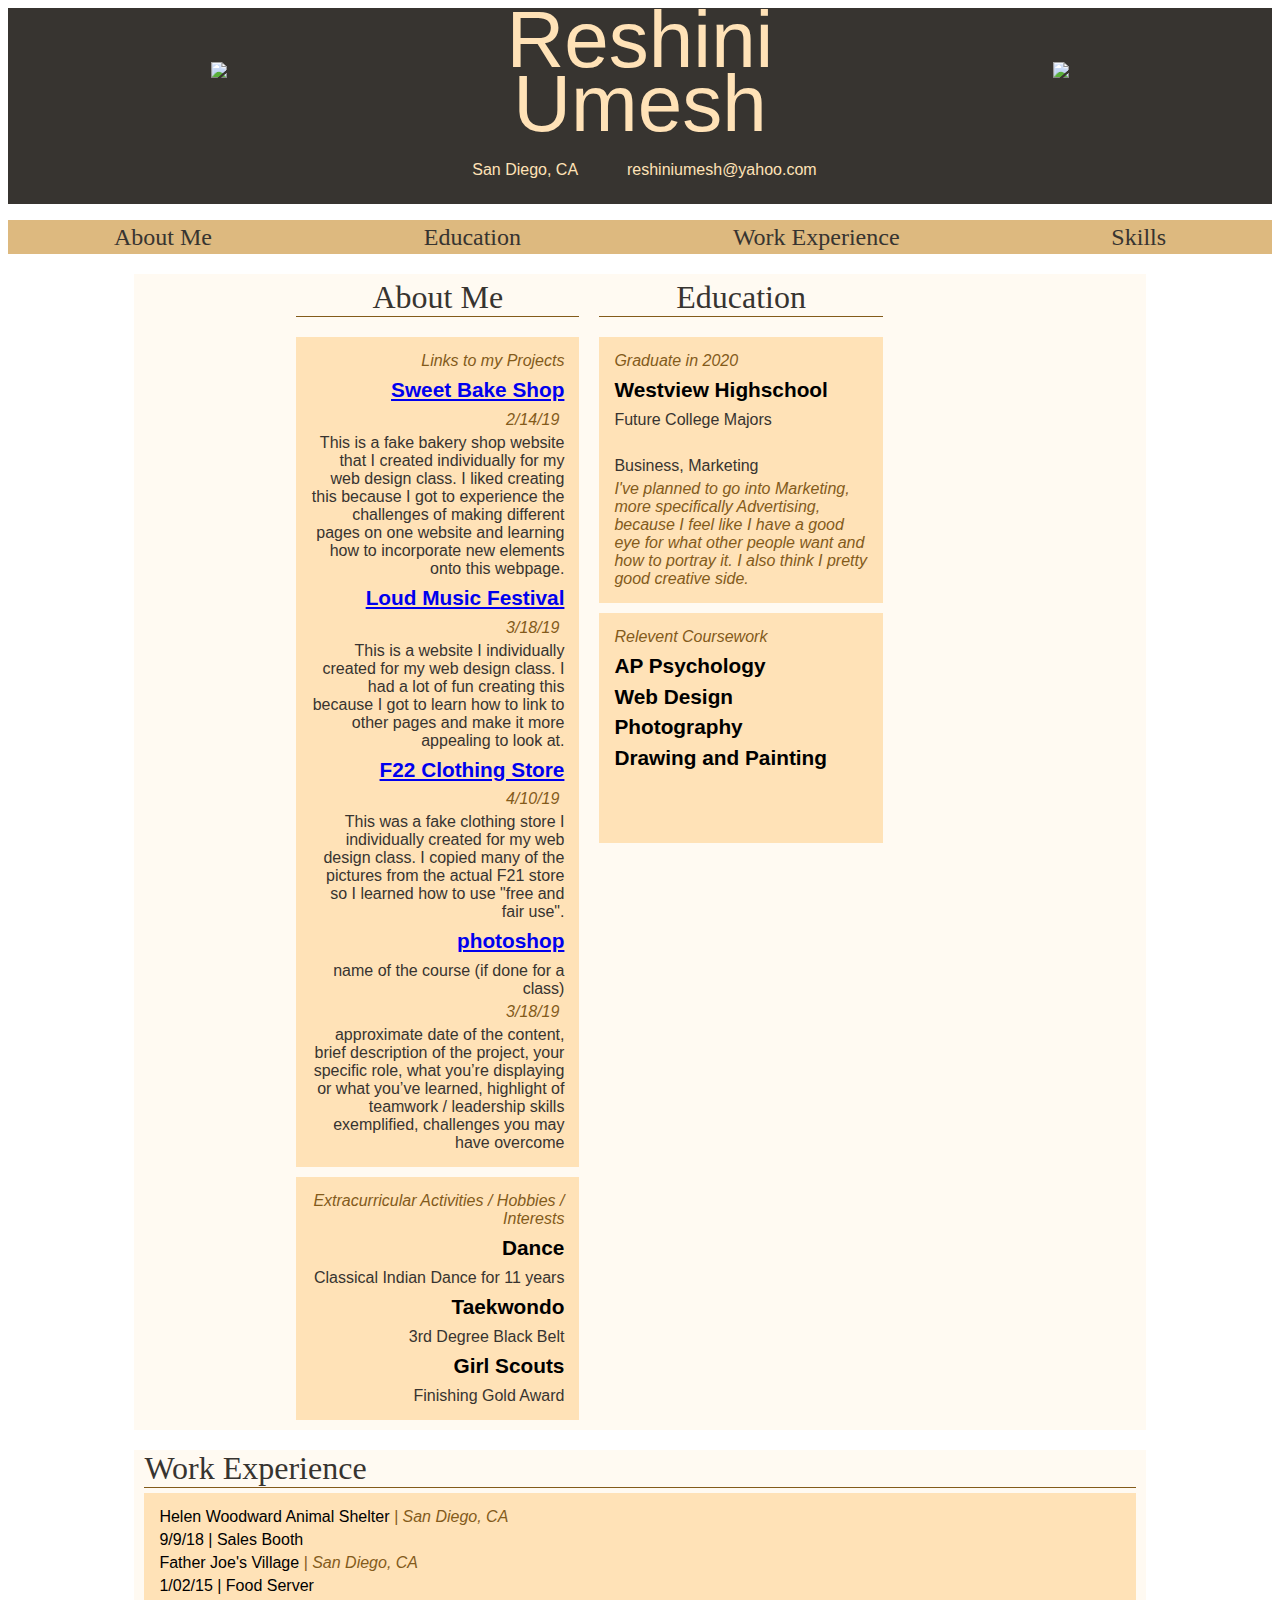
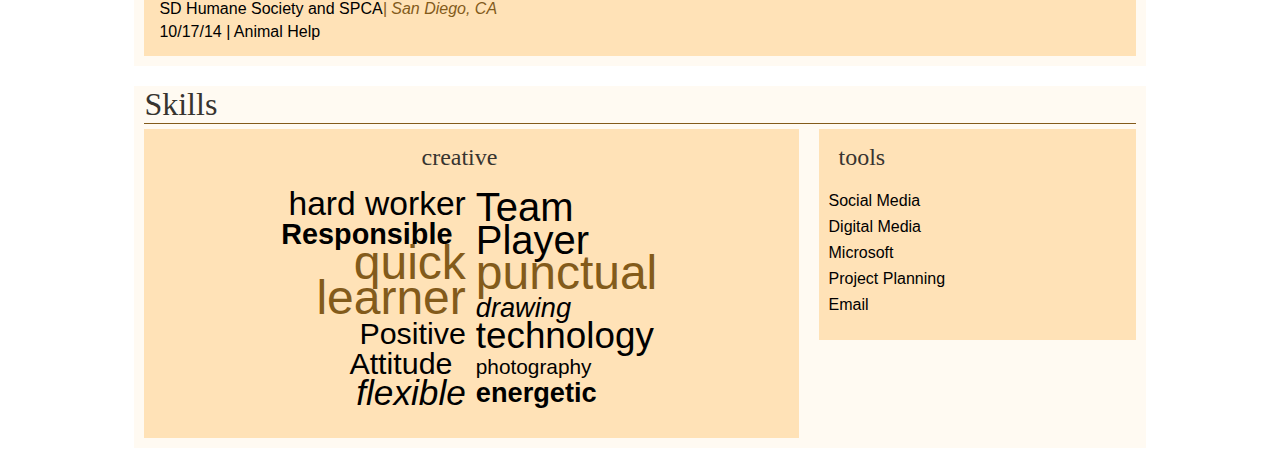
==== index.html @ 81b4289b "Update index.html" ====
<!doctype html>
<html lang="en">
<head>
<meta charset="utf-8">
<title>Resume</title>
<link rel="shortcut icon" href="../../../images/favicon_sk.ico">
<link href="css/style_resume.css" rel="stylesheet" type="text/css">
<link href="https://maxcdn.bootstrapcdn.com/font-awesome/4.6.3/css/font-awesome.min.css" rel="stylesheet" integrity="sha384-T8Gy5hrqNKT+hzMclPo118YTQO6cYprQmhrYwIiQ/3axmI1hQomh7Ud2hPOy8SP1" crossorigin="anonymous">
<script src="https://use.typekit.net/xgu2cay.js"></script>
<script>try{Typekit.load({ async: true });}catch(e){}</script>
</head>

<body>
<header class="background-primary">
  <div class="row">
    <div class="col-1-3">
	    <img src="https://media.giphy.com/media/htvH71s2At1XdnVdBd/giphy.gif"> 
	  </div>
    <div class="col-1-3">
      <h1> Reshini Umesh </h1>
    </div>
    <div class="col-1-3">
      <img src="https://media.giphy.com/media/Kebf6rg4o4s4VjiWwR/giphy.gif"> 
    </div>
  </div>
  <div class="row">
    <ul class="contact">
      <li><i class="fa fa-map-marker"></i>&nbsp; San Diego, CA</li>
      <li><i class="fa fa-envelope"></i>&nbsp; reshiniumesh@yahoo.com</li>
    </ul>
  </div>
</header>
<nav>
  <ul>
    <li><a href="#link1"><i class="fa fa-briefcase" aria-hidden="true"></i> About Me</a></li>
    <li><a href="#link2"><i class="fa fa-graduation-cap" aria-hidden="true"></i> Education</a></li>
    <li><a href="#link3"><i class="fa fa-certificate" aria-hidden="true"></i> Work Experience</a></li>
    <li><a href="#link4"><i class="fa fa-lightbulb-o" aria-hidden="true"></i> Skills</a></li>
  </ul>
</nav>
<main>
 <section id="section1" class="background-tertiary">
    <div class="row">
      <div class="col-1-9">
	    </div>
      <div class="col-1-3">
        <h1 id="link1"><i class="fa fa-briefcase" aria-hidden="true"></i> About Me</h1>
        <article id="article1" class="background-secondary">
          <p class="date">Links to my Projects</p>
          <h3>
            <a href="https://reshiniumesh.github.io/Sweet-Bake-Shop/">Sweet Bake Shop</a>
          </h3>
          <h4>         
             <p class="date">2/14/19</p> 
           This is a fake bakery shop website that I created individually for my web design class. I liked creating this because I got to experience the challenges of making different pages on one website and learning how to incorporate new elements onto this webpage.
          </h4>
          <h3>
             <a href="https://reshiniumesh.github.io/click-here-first/">Loud Music Festival</a>
          </h3>
          <h4>           
            <p class="date">3/18/19</p> 
           This is a website I individually created for my web design class. I had a lot of fun creating this because I got to learn how to link to other pages and make it more appealing to look at.          
          </h4>
           <h3>
              <a href="https://reshiniumesh.github.io/F22-Store/."> F22 Clothing Store </a>
          </h3>
          <h4>     
             <p class="date">4/10/19</p> 
           This was a fake clothing store I individually created for my web design class. I copied many of the pictures from the actual F21 store so I learned how to use "free and fair use".
          </h4>
           <h3>
              <a href="https://docs.google.com/drawings/d/e/2PACX-1vS0BoTY-OpwZXr98zjseXI_qFfdgN4vnmUAUgeVn5qtIes0l4E_LreTrBv7uLIMuALgU6r-ksCW-6Fo/pub?w=1440&h=1080">photoshop</a>
          </h3>
          <h4>
            name of the course (if done for a class)
             <p class="date">3/18/19</p> 
            approximate date of the content, brief description of the project, your specific role, what you’re displaying or what you’ve learned, highlight of teamwork / leadership skills exemplified, challenges you may have overcome
          </h4>
        </article>
        <article id="article2" class="background-secondary">
          <p class="date">Extracurricular Activities / Hobbies / Interests</p>
          <h3>Dance</h3>
          <h4>Classical Indian Dance for 11 years</h4>
           <h3>Taekwondo</h3>
          <h4>3rd Degree Black Belt</h4>
           <h3>Girl Scouts</h3>
          <h4>Finishing Gold Award</h4>
        </article>
      </div>
   
      <div class="col-1-3">
        <h1 id="link2"><i class="fa fa-graduation-cap" aria-hidden="true"></i> Education</h1>
        <article id="article3" class="background-secondary">
          <p class="date">Graduate in 2020</p>
          <h3>Westview Highschool</h3>
          <h4>Future College Majors </h4>
          <br>
          <h4>Business, Marketing</h4>
          <p class="date">I've planned to go into Marketing, more specifically Advertising, because I feel like I have a good eye for what other people want and how to portray it. I also think I pretty good creative side.</p> 
        </article>
        <article id="article4" class="background-secondary">
          <p class="date">Relevent Coursework</p>
          <h3>AP Psychology</h3>
          <h3>Web Design</h3>
          <h3>Photography</h3>
          <h3>Drawing and Painting</h3>
        </article>
      </div>
      <div class="col-1-9"></div>
    </div>
  </section>
  <section id="section2" class="background-tertiary">
   <div class="row">
    <h1 id="link3"><i class="fa fa-certificate" aria-hidden="true"></i> Work Experience</h1>
    <article id="article5" class="background-secondary">
      <p class="primary-titles">Helen Woodward Animal Shelter <span class="location">| San Diego, CA</span></p>
      <p class="category-details">9/9/18 | Sales Booth </p>
      <p class="category-description">  </p>
      
      <p class="primary-titles">Father Joe's Village <span class="location">| San Diego, CA</span></p>
      <p class="category-details">1/02/15 | Food Server </p>
      <p class="category-description">            </p>
      
      <p class="primary-titles">SD Humane Society and SPCA<span class="location">| San Diego, CA</span></p>
      <p class="category-details">10/17/14 | Animal Help </p>
      <p class="category-description">              </p>
            </div>
          </div>
    </article>
	  </div>
  </section>
  <section id="section3" class="background-tertiary">
    <h1 id="link4"><i class="fa fa-lightbulb-o" aria-hidden="true"></i> Skills</h1>
    <div class="row">
      <div class="col-2-3">
        <article id="article6" class="background-secondary">
          <h2>creative <i class="fa fa-paint-brush" aria-hidden="true"></i> &nbsp;&nbsp;&nbsp;</h2>
          <div id="tag-cloud">
            <div id="cloud-left">
              <p><span id="tag1">hard worker</span><br>
                <span id="tag2">Responsible</span>&nbsp;&nbsp;&nbsp; <span id="tag3">quick learner</span> <span id="tag4">Positive Attitude</span>&nbsp;&nbsp;&nbsp; <span id="tag5">flexible</span></p>
            </div>
            <div id="cloud-right">
              <p><span id="tag6">Team Player</span>&nbsp;&nbsp;&nbsp; <br>
                <span id="tag7">punctual</span>&nbsp;&nbsp;&nbsp; <span id="tag8">drawing</span>&nbsp;&nbsp;&nbsp; <br>
                <span id="tag9">technology</span>&nbsp;&nbsp;&nbsp; 
                <span id="tag10">photography</span><br><span id="tag11">energetic</span></p>
            </div>
          </div>
        </article>
      </div>
      <div class="col-1-3">
        <article id="article7" class="background-secondary">
          <h2><i class="fa fa-desktop" aria-hidden="true"></i> <i class="fa fa-wrench" aria-hidden="true"></i> tools</h2>
          <div id="tools">
            <ul>
              <li>Social Media</li>
              <li>Digital Media</li>
              <li>Microsoft</li>
              <li>Project Planning</li>
              <li>Email</li>
            </ul>
            <ul class="circles">
              <li><i class="fa fa-circle" aria-hidden="true"></i> <i class="fa fa-circle" aria-hidden="true"></i> <i class="fa fa-circle" aria-hidden="true"></i> <i class="fa fa-circle" aria-hidden="true"></i> <i class="fa fa-circle" aria-hidden="true"></i> <i class="fa fa-circle" aria-hidden="true"></i> <i class="fa fa-circle" aria-hidden="true"></i></li>
              
              <li><i class="fa fa-circle" aria-hidden="true"></i> <i class="fa fa-circle" aria-hidden="true"></i> <i class="fa fa-circle" aria-hidden="true"></i> <i class="fa fa-circle" aria-hidden="true"></i> <i class="fa fa-circle" aria-hidden="true"></i> <i class="fa fa-circle" aria-hidden="true"></i> <i class="fa fa-circle-o" aria-hidden="true"></i></li>
              
              <li><i class="fa fa-circle" aria-hidden="true"></i> <i class="fa fa-circle" aria-hidden="true"></i> <i class="fa fa-circle" aria-hidden="true"></i> <i class="fa fa-circle" aria-hidden="true"></i> <i class="fa fa-circle" aria-hidden="true"></i> <i class="fa fa-circle-o" aria-hidden="true"></i> <i class="fa fa-circle-o" aria-hidden="true"></i></li>
              
              <li><i class="fa fa-circle" aria-hidden="true"></i> <i class="fa fa-circle" aria-hidden="true"></i> <i class="fa fa-circle" aria-hidden="true"></i> <i class="fa fa-circle" aria-hidden="true"></i> <i class="fa fa-circle" aria-hidden="true"></i> <i class="fa fa-circle-o" aria-hidden="true"></i> <i class="fa fa-circle-o" aria-hidden="true"></i></li>
              
              <li><i class="fa fa-circle" aria-hidden="true"></i> <i class="fa fa-circle" aria-hidden="true"></i> <i class="fa fa-circle" aria-hidden="true"></i> <i class="fa fa-circle" aria-hidden="true"></i> <i class="fa fa-circle" aria-hidden="true"></i> <i class="fa fa-circle" aria-hidden="true"></i> <i class="fa fa-circle-o" aria-hidden="true"></i></li>
            </ul>
          </div>
        </article>
      </div>
    </div>
  </section>
</main>

</body>
<style>
	@charset "utf-8";

/*Reset*/
@import 'normalize.css';
/* Change all elements to use border-box */
html {
	box-sizing: border-box;
}
*, *:before, *:after {
	box-sizing: inherit;
}
/*******/

.background-primary {
  background-color: #373430;
}
.background-secondary {
	background-color: #FFE2B7;
}
.background-tertiary {
	background-color: #fffaf2;
}
body {
	font-family: "mr-eaves-sans", sans-serif;
}
.row:after {
	content: "";
	display: table;
	clear: both;
}

@media (min-width: 48em) {
[class*='col-'] {
	float: left;
}
.col-2-3 {
	width: 66.6666%;
}
.col-1-3 {
	width: 33.3333%;
}
.col-1-9 {
	width: 11.1111%;
	min-height: 1px;
}
}
header {
	color: #FFE2B7;
	text-align: center;
}
header img {
	max-width: 250px;
	padding: 20px;
}
header .row {
	display: flex;
	flex-flow: row;
	align-items: center;
}

@media (max-width: 48em) {
header .row {
	flex-flow: column;
}
}
header h2 {
	font-family: "reklame-script", serif;
	font-weight: 400;
}
header h1 {
	font-size: 5em;
	font-weight: 100;
	line-height: 0.8em;
	margin: 0;
}
header h3 {
	font-size: 1.5em;
	font-weight: 100;
	margin-top: 10px;
	margin-bottom: 20px;
}
header .contact {
	width: 45%;
	margin: 5px auto;
	display: flex;
	flex-flow: row;
	justify-content: center;
}
header ul {
	padding-left: 0px;
}
header li {
	list-style-type: none;
	margin: 20px;
}
@media (max-width: 48em) {
	header .contact {
		flex-flow: column;
	}
	header li {
		margin: 5px 0px 15px 5px;
	}
}
nav {
	background-color: #DDB97F;
	text-align: center;
	line-height: 1.5em;
}
nav ul {
	display: flex;
	flex-flow: row;
	justify-content: space-around;
	align-items: center;
	padding-left: 0;
}

@media (max-width: 48em) {
nav ul {
	flex-flow: column;
	justify-content: flex-start;
}
	nav ul {
		padding: 15px 0px;
	}
	nav ul li {
		text-decoration: underline;
	}
}
nav ul li {
	list-style-type: none;
	display: inline-block;
	color: #373430;
	font-family: "reklame-script", serif;
	font-size: 1.5em;
	margin: 0px 20px;
	padding: 5px 10px;
	transition: all 0.3s ease 0s;
}
nav ul li:hover {
	color: #FFE1B7;
	background-color: #373430;
	cursor: pointer;
}
nav a {
	color: #373430;
	text-decoration: none;
}
nav a:hover {
	color: #FFE1B7;
}
section {
	width: 80%;
	margin: 20px auto;
}
section h1, section h2 {
	font-family: "reklame-script", serif;
	color: #373430;
	font-weight: 400;
	margin: 5px 10px;
}
section h1 {
	border-bottom: 1px solid #835B1B;
}
#section2 article, #section3 article {
	margin-top: 0;
}

@media (max-width: 48em) {
#timeline {
	visibility: hidden;
	height: 1px;
}
}

@media (min-width: 48em) {
#section1 .row {
	width: 90%;
	margin: 0px auto;
}
#section1 h1 {
	text-align: center;
}
}
#section1 p {
	color: #835B1B;
	font-style: italic;
	margin: 5px;
}
#section1 h3 {
	font-size: 1.3em;
	line-height: 1em;
	margin: 10px 5px;
}
#section1 h4 {
	color: #373430;
	font-size: 1em;
	font-weight: normal;
	margin: 5px;
}
#section1 ul {
	text-align: center;
	padding-left: 0;
}
#section1 ul li {
	list-style-type: none;
	padding: 5px;
}
#section1 mark {
	color: #FFE1B7;
	background-color: #373430;
	padding: 2px 7px;
}
article {
	margin: 10px;
	padding: 10px;
}

@media (min-width: 48em) {
#article1, #article2 {
	text-align: right;
}
#article1 {
	margin-top: 20px;
	min-height: 200px;
}
#article2 {
	min-height: 230px;
}
#article3 {
	margin-top: 20px;
  min-height: 200px;
}
#article4 {
	min-height: 230px;
}
}
#article5 p {
	margin: 5px;
}
#article5 span {
	color: #835B1B;
	font-style: italic;
}
#article5 .sep {
	font-size: 1.3em;
	font-style: normal;
	font-weight: 700;
	color: #835B1B;
}
#article6 h2 {
	text-align: center;
}
#tag-cloud {
	display: flex;
	flex-flow: row;
	align-items: center;
	line-height: 1.5em;
}
#cloud-left {
	width: 50%;
	text-align: right;
	margin-left: 20%;
	margin-right: 5px;
}
#cloud-right {
	width: 50%;
	margin-right: 20%;
	margin-left: 5px;
}

@media (max-width: 48em) {
#cloud-left {
	margin-left: 1%;
	margin-right: 0;
}
#cloud-right {
	margin-right: 1%;
	margin-left: 0;
}
}
#tag1 {
	font-size: 2.1em;
}
#tag2 {
	font-size: 1.8em;
	font-weight: bold;
}
#tag3 {
	font-size: 3em;
	color: #835B1B;
}
#tag4 {
	font-size: 1.9em;
	font-weight: 100;
}
#tag5 {
	font-size: 2.2em;
	font-style: italic;
}
#tag6 {
	font-size: 2.5em;
	font-weight: 100;
}
#tag7 {
	font-size: 3em;
	color: #835B1B;
}
#tag8 {
	font-size: 1.7em;
	font-style: italic;
}
#tag9 {
	font-size: 2.3em;
}
#tag10 {
	font-size: 1.3em;
	font-weight: 100;
}
#tag11 {
	font-size: 1.7em;
	font-weight: bold;
}
#article7 div {
	display: flex;
	flex-flow: row;
}
#section3 ul {
	padding-left: 0px;
	margin-top: 8px;
	margin-bottom: 8px;
}
#section3 li {
	list-style-type: none;
	margin: 8px 10px 8px 0px;
}
.circles {
	color: #835B1B;
}

</style>
</html>
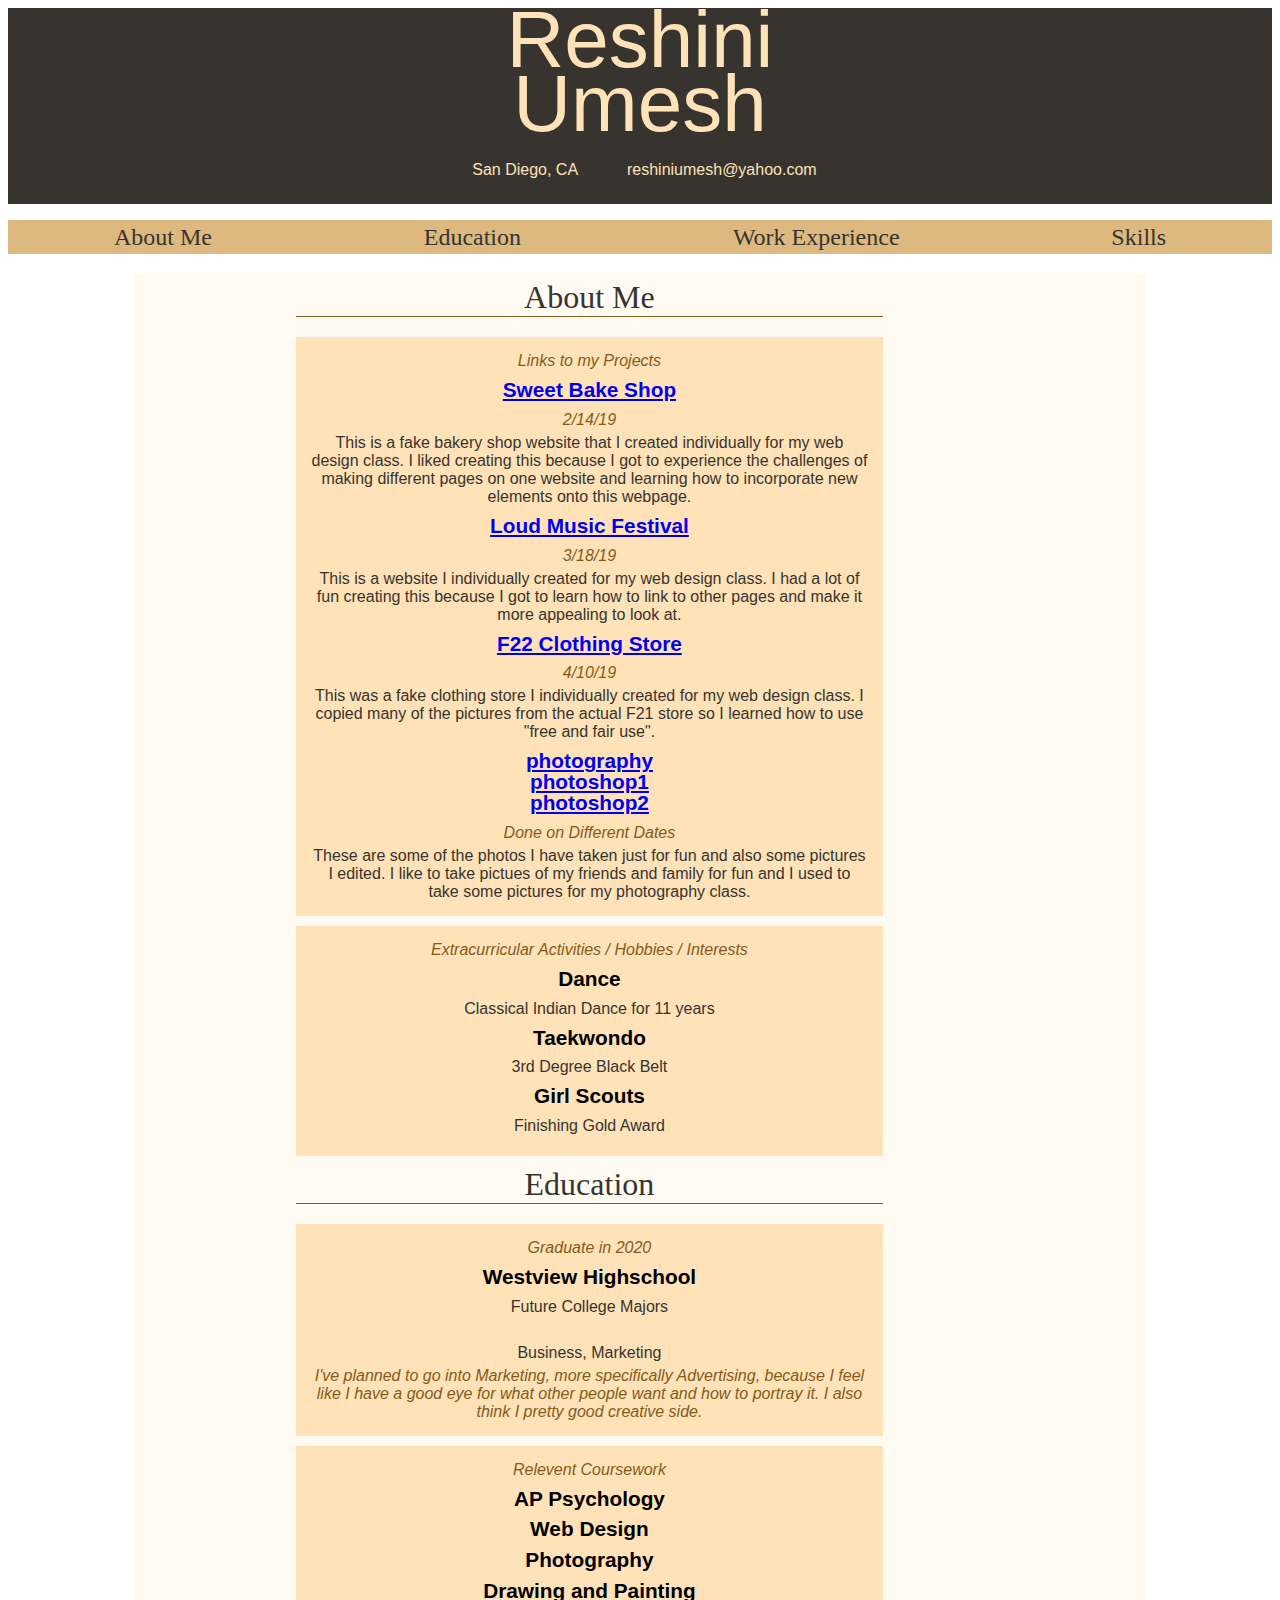
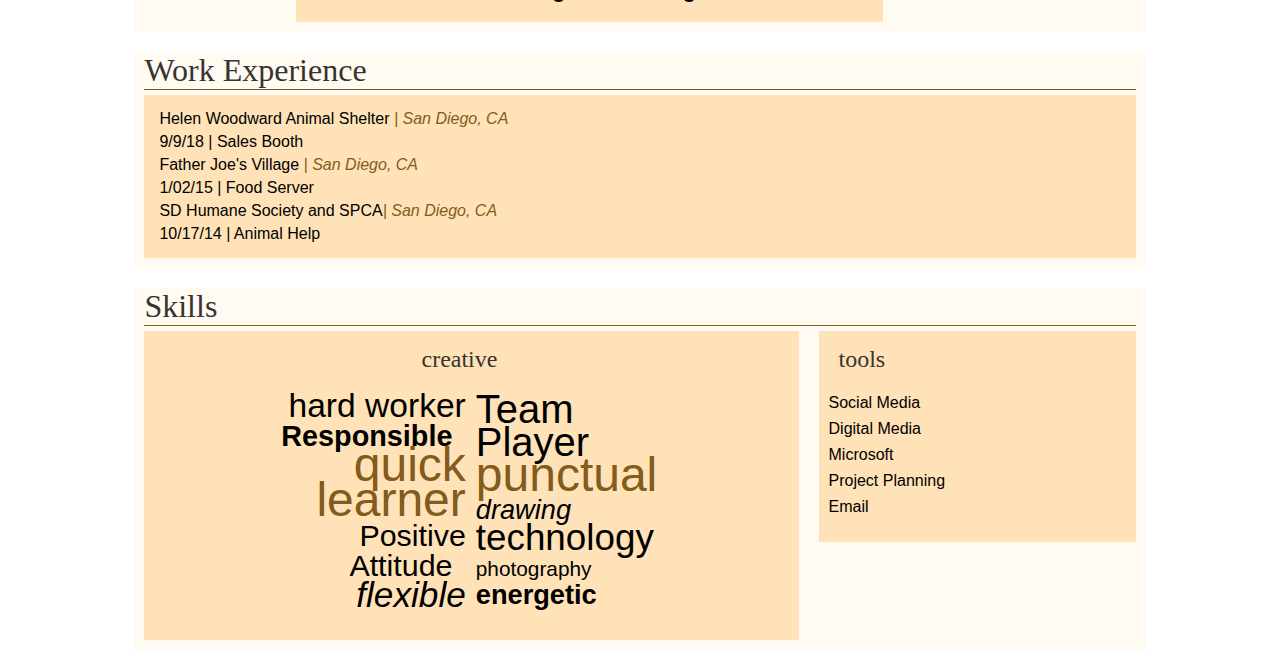
==== commit 3723cd78: "Update index.html" ====
--- a/index.html
+++ b/index.html
@@ -13,14 +13,13 @@
 <body>
 <header class="background-primary">
   <div class="row">
+    <div class="col-1-3"><img src=""> </div>
     <div class="col-1-3">
-	    <img src="https://media.giphy.com/media/htvH71s2At1XdnVdBd/giphy.gif"> 
-	  </div>
-    <div class="col-1-3">
-      <h1> Reshini Umesh </h1>
+      <h1> Reshini Umesh     
+      </h1>
     </div>
     <div class="col-1-3">
-      <img src="https://media.giphy.com/media/Kebf6rg4o4s4VjiWwR/giphy.gif"> 
+      <img src=""> 
     </div>
   </div>
   <div class="row">
@@ -39,11 +38,11 @@
   </ul>
 </nav>
 <main>
- <section id="section1" class="background-tertiary">
+  <section id="section1" class="background-tertiary">
     <div class="row">
       <div class="col-1-9">
 	    </div>
-      <div class="col-1-3">
+      <div class="col-2-3">
         <h1 id="link1"><i class="fa fa-briefcase" aria-hidden="true"></i> About Me</h1>
         <article id="article1" class="background-secondary">
           <p class="date">Links to my Projects</p>
@@ -69,12 +68,15 @@
            This was a fake clothing store I individually created for my web design class. I copied many of the pictures from the actual F21 store so I learned how to use "free and fair use".
           </h4>
            <h3>
-              <a href="https://docs.google.com/drawings/d/e/2PACX-1vS0BoTY-OpwZXr98zjseXI_qFfdgN4vnmUAUgeVn5qtIes0l4E_LreTrBv7uLIMuALgU6r-ksCW-6Fo/pub?w=1440&h=1080">photoshop</a>
+              <a href="https://docs.google.com/drawings/d/e/2PACX-1vS0BoTY-OpwZXr98zjseXI_qFfdgN4vnmUAUgeVn5qtIes0l4E_LreTrBv7uLIMuALgU6r-ksCW-6Fo/pub?w=1440&h=1080"> photography</a>
+             <br>
+             <a href="https://media.giphy.com/media/htvH71s2At1XdnVdBd/giphy.gif">photoshop1</a>
+             <br>
+               <a href="https://media.giphy.com/media/Kebf6rg4o4s4VjiWwR/giphy.gif">photoshop2</a>
           </h3>
           <h4>
-            name of the course (if done for a class)
-             <p class="date">3/18/19</p> 
-            approximate date of the content, brief description of the project, your specific role, what you’re displaying or what you’ve learned, highlight of teamwork / leadership skills exemplified, challenges you may have overcome
+             <p class="date">Done on Different Dates</p> 
+            These are some of the photos I have taken just for fun and also some pictures I edited. I like to take pictues of my friends and family for fun and I used to take some pictures for my photography class.
           </h4>
         </article>
         <article id="article2" class="background-secondary">
@@ -86,9 +88,7 @@
            <h3>Girl Scouts</h3>
           <h4>Finishing Gold Award</h4>
         </article>
-      </div>
-   
-      <div class="col-1-3">
+ 
         <h1 id="link2"><i class="fa fa-graduation-cap" aria-hidden="true"></i> Education</h1>
         <article id="article3" class="background-secondary">
           <p class="date">Graduate in 2020</p>
@@ -96,7 +96,7 @@
           <h4>Future College Majors </h4>
           <br>
           <h4>Business, Marketing</h4>
-          <p class="date">I've planned to go into Marketing, more specifically Advertising, because I feel like I have a good eye for what other people want and how to portray it. I also think I pretty good creative side.</p> 
+          <p class="date"> I've planned to go into Marketing, more specifically Advertising, because I feel like I have a good eye for what other people want and how to portray it. I also think I pretty good creative side.</p> 
         </article>
         <article id="article4" class="background-secondary">
           <p class="date">Relevent Coursework</p>
@@ -106,8 +106,9 @@
           <h3>Drawing and Painting</h3>
         </article>
       </div>
+    </div>
       <div class="col-1-9"></div>
-    </div>
+  </div>
   </section>
   <section id="section2" class="background-tertiary">
    <div class="row">
@@ -179,6 +180,8 @@
 </main>
 
 </body>
+</html>
+
 <style>
 	@charset "utf-8";
 
@@ -357,7 +360,7 @@
 @media (min-width: 48em) {
 #section1 .row {
 	width: 90%;
-	margin: 0px auto;
+	margin: 1px auto;
 }
 #section1 h1 {
 	text-align: center;
@@ -398,8 +401,8 @@
 }
 
 @media (min-width: 48em) {
-#article1, #article2 {
-	text-align: right;
+#article1, #article2, #article3, #article4 {
+	text-align: center;
 }
 #article1 {
 	margin-top: 20px;
@@ -413,7 +416,7 @@
   min-height: 200px;
 }
 #article4 {
-	min-height: 230px;
+	min-height: 20px;
 }
 }
 #article5 p {
@@ -520,4 +523,4 @@
 }
 
 </style>
-</html>
+
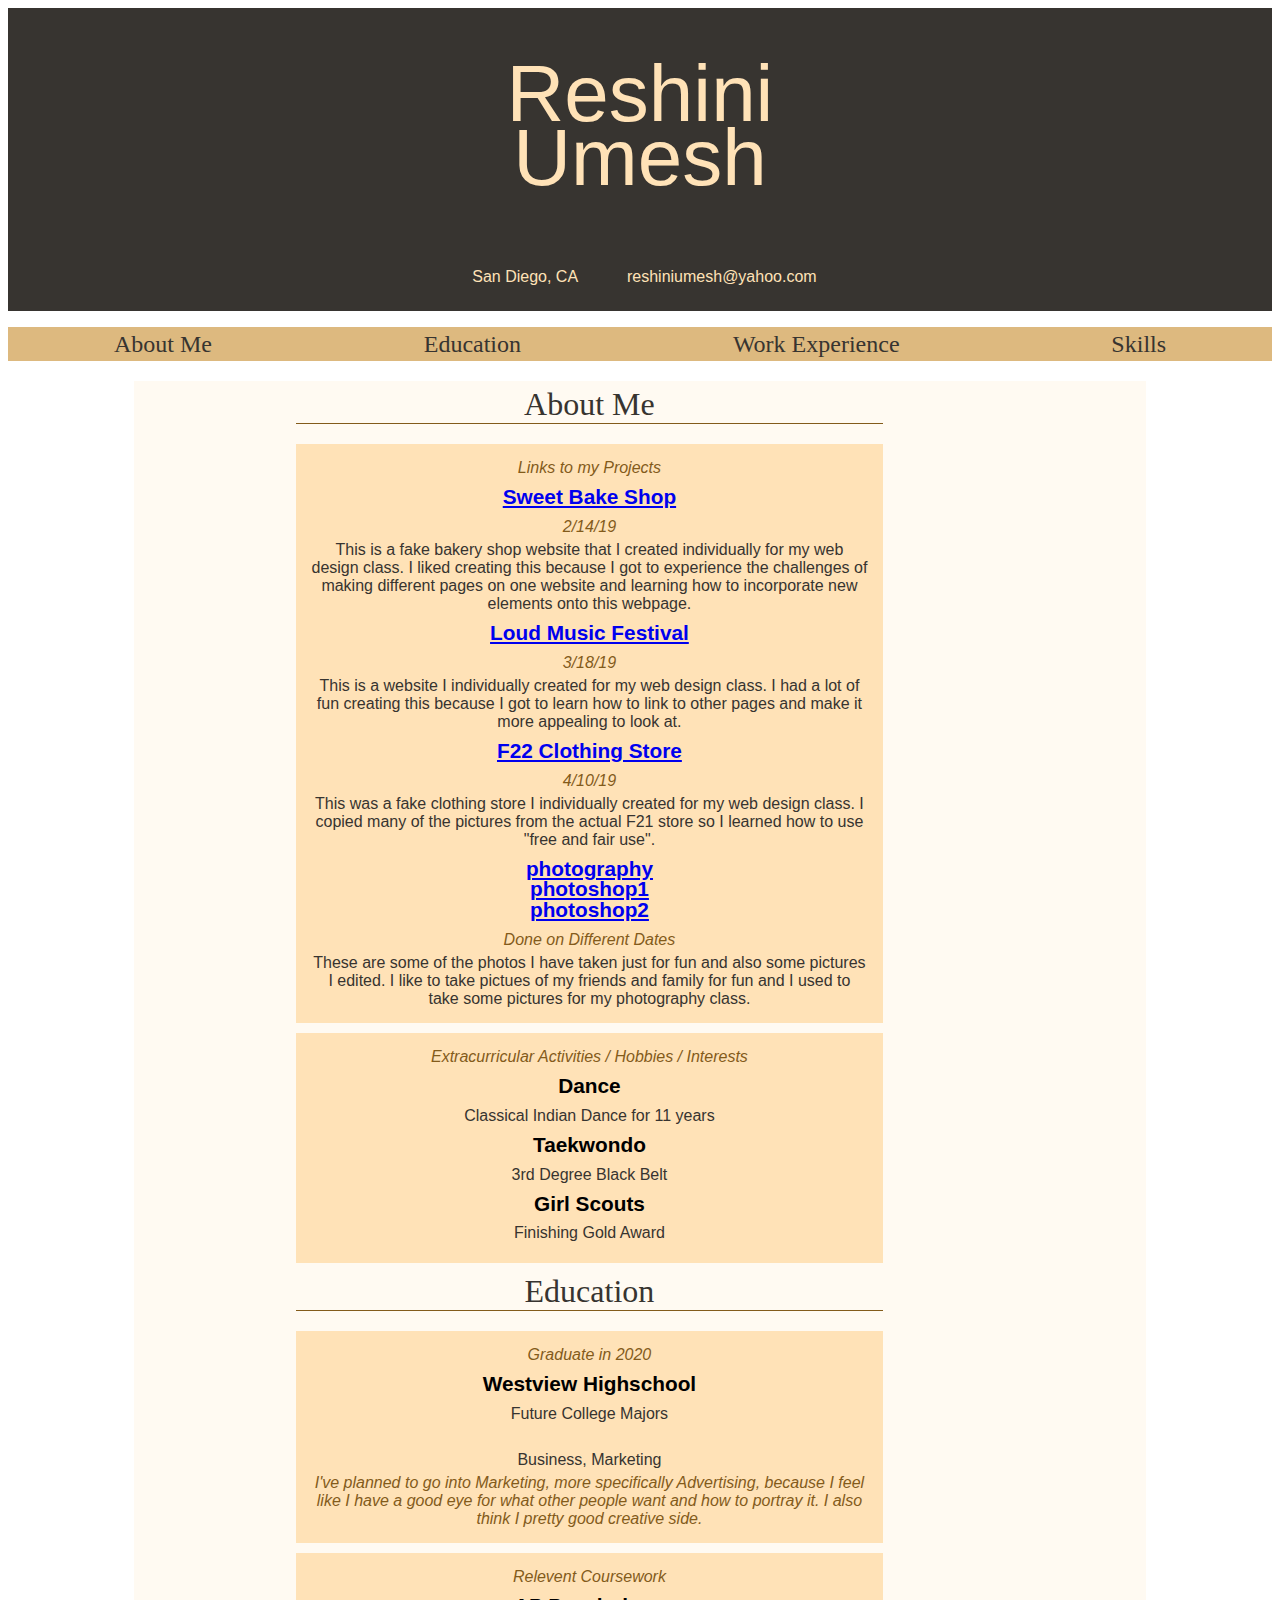
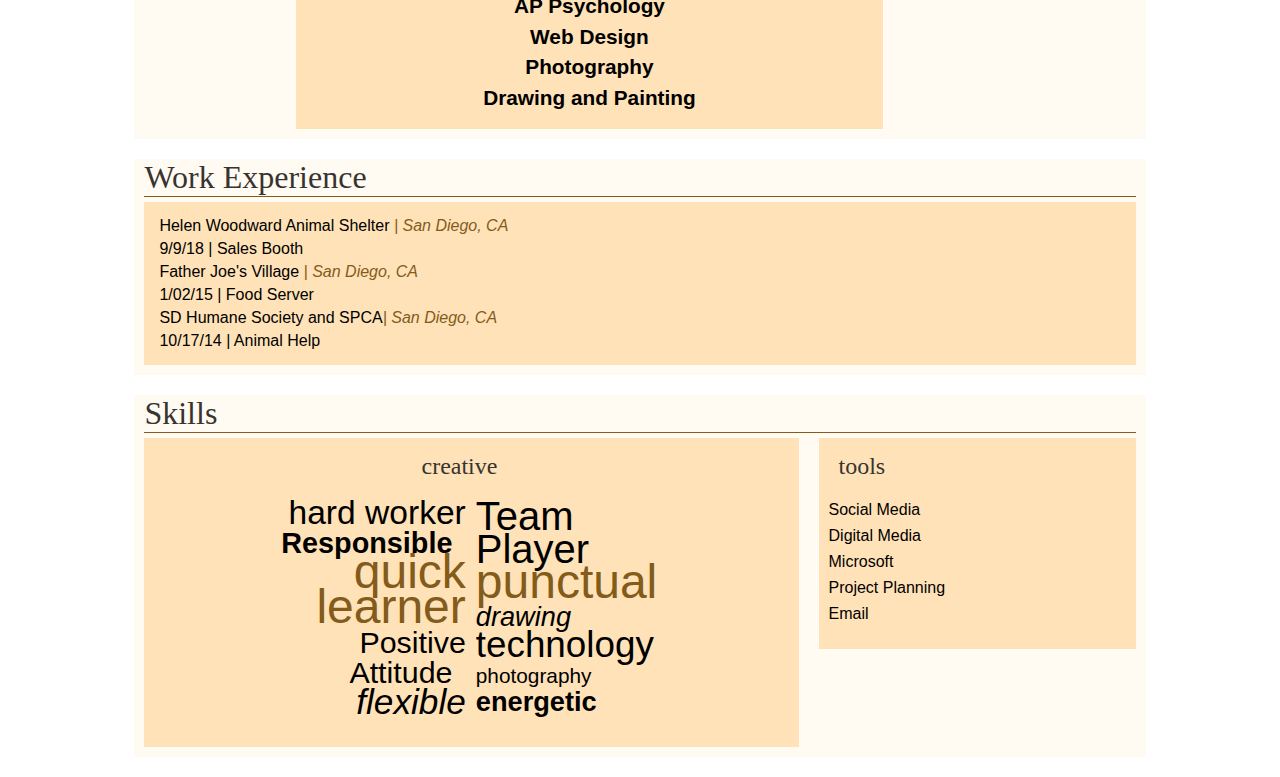
==== commit 2d351f4b: "Update index.html" ====
--- a/index.html
+++ b/index.html
@@ -256,7 +256,7 @@
 	font-size: 5em;
 	font-weight: 100;
 	line-height: 0.8em;
-	margin: 0;
+	margin: 1;
 }
 header h3 {
 	font-size: 1.5em;
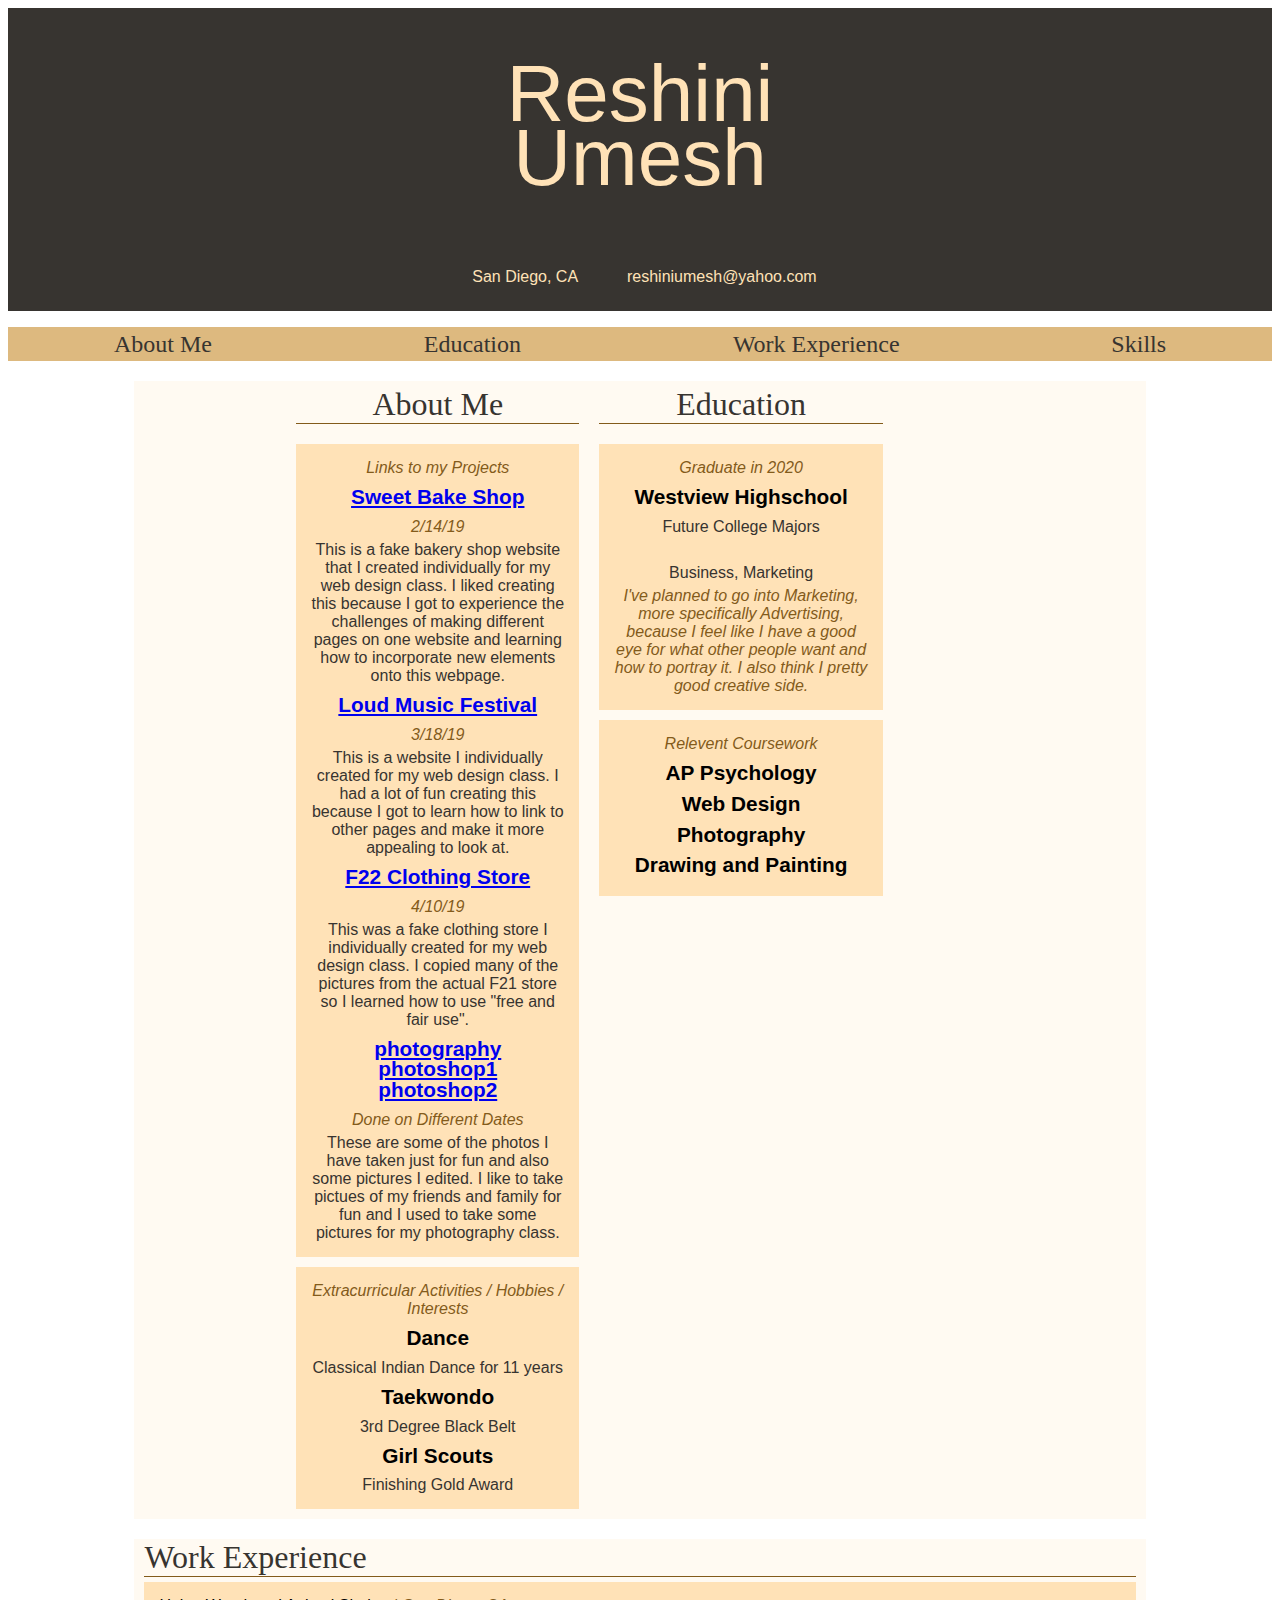
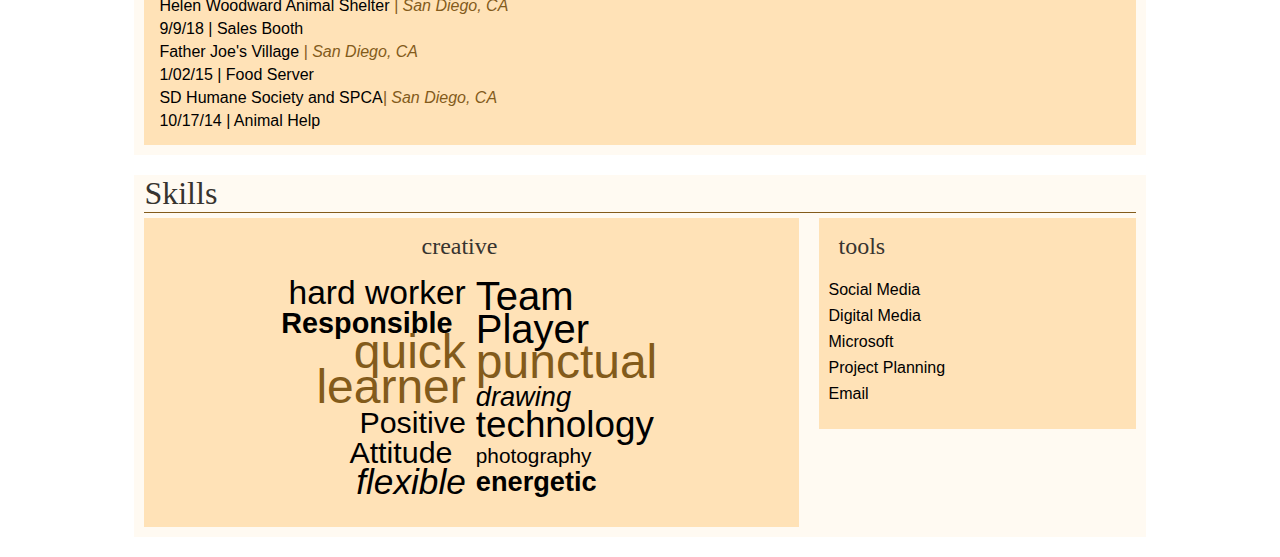
==== commit 21ddd3a9: "Update index.html" ====
--- a/index.html
+++ b/index.html
@@ -13,7 +13,9 @@
 <body>
 <header class="background-primary">
   <div class="row">
-    <div class="col-1-3"><img src=""> </div>
+    <div class="col-1-3">
+      <img src=""> 
+    </div>
     <div class="col-1-3">
       <h1> Reshini Umesh     
       </h1>
@@ -42,7 +44,7 @@
     <div class="row">
       <div class="col-1-9">
 	    </div>
-      <div class="col-2-3">
+      <div class="col-1-3">
         <h1 id="link1"><i class="fa fa-briefcase" aria-hidden="true"></i> About Me</h1>
         <article id="article1" class="background-secondary">
           <p class="date">Links to my Projects</p>
@@ -88,7 +90,8 @@
            <h3>Girl Scouts</h3>
           <h4>Finishing Gold Award</h4>
         </article>
- 
+      </div>
+     <div class="col-1-3">
         <h1 id="link2"><i class="fa fa-graduation-cap" aria-hidden="true"></i> Education</h1>
         <article id="article3" class="background-secondary">
           <p class="date">Graduate in 2020</p>
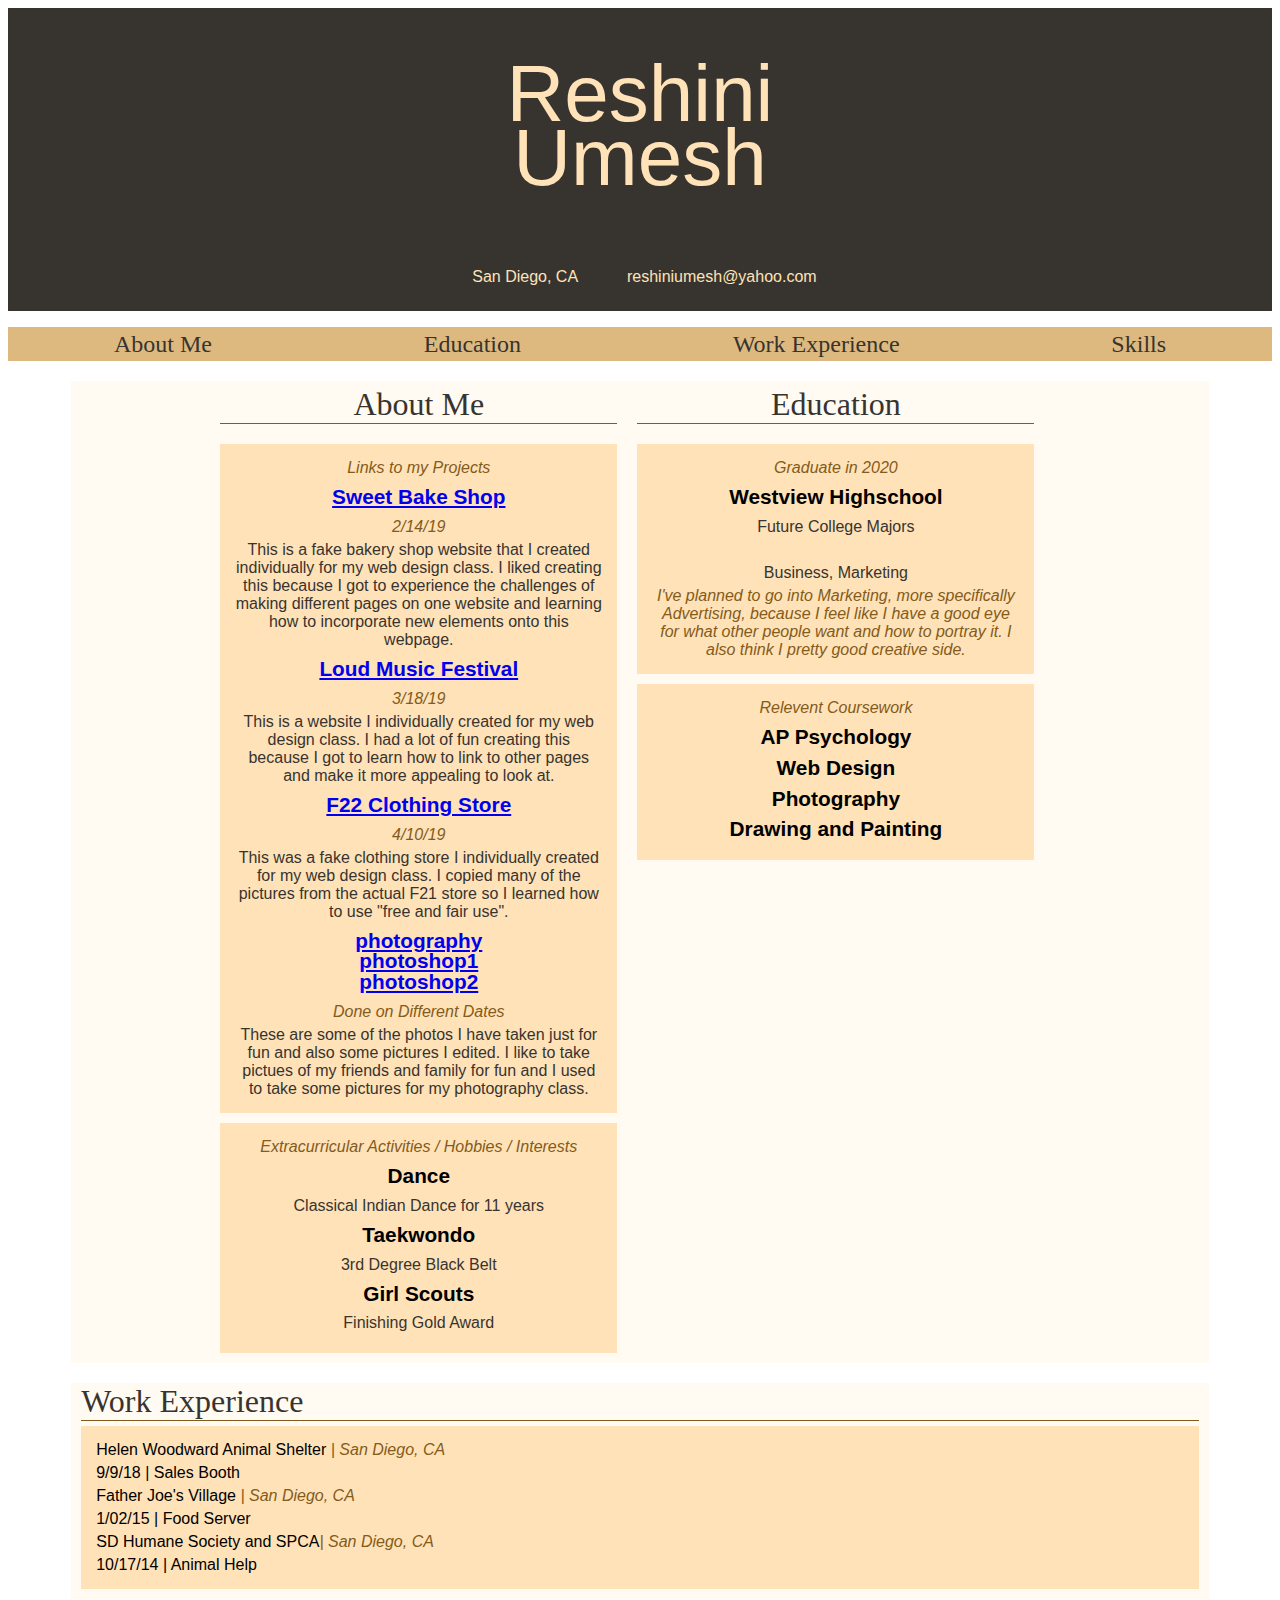
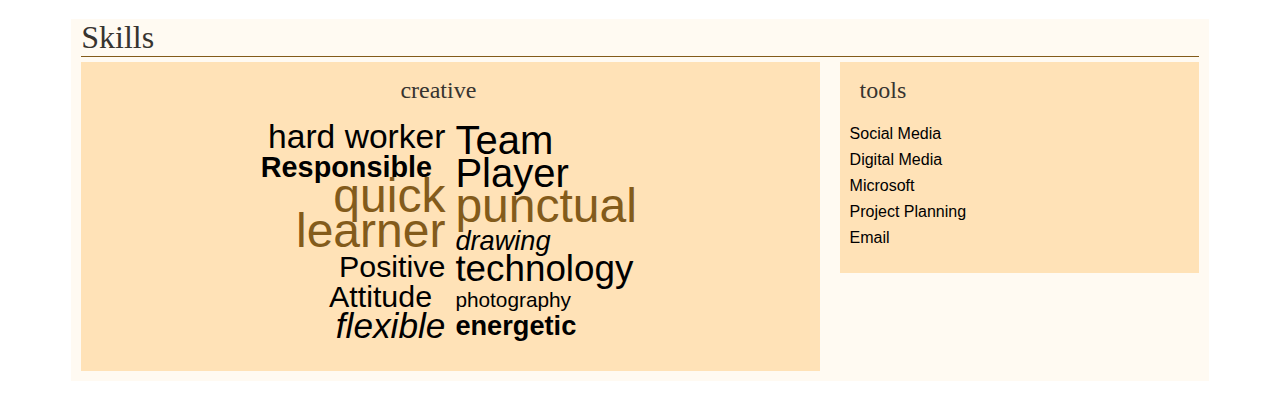
==== commit 0183776f: "Update index.html" ====
--- a/index.html
+++ b/index.html
@@ -337,7 +337,7 @@
 	color: #FFE1B7;
 }
 section {
-	width: 80%;
+	width: 90%;
 	margin: 20px auto;
 }
 section h1, section h2 {
@@ -362,7 +362,7 @@
 
 @media (min-width: 48em) {
 #section1 .row {
-	width: 90%;
+	width: 110%;
 	margin: 1px auto;
 }
 #section1 h1 {
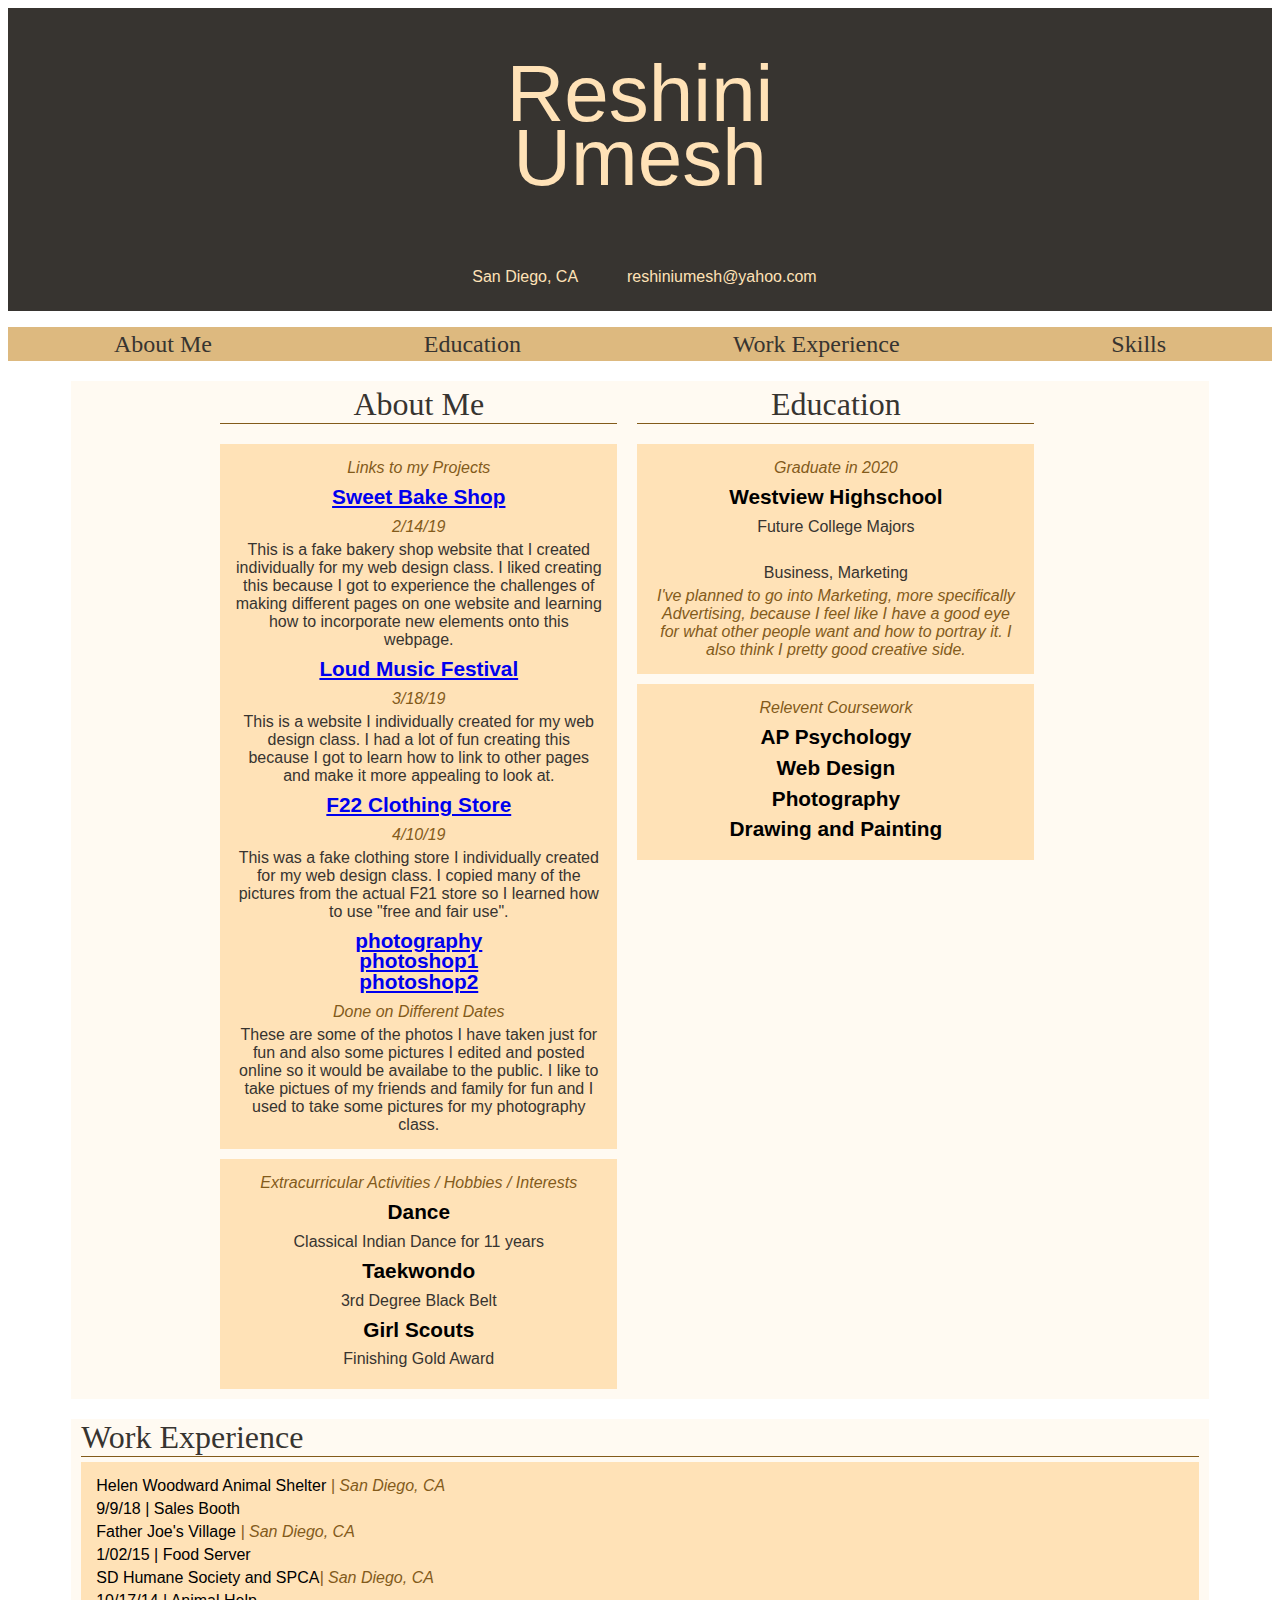
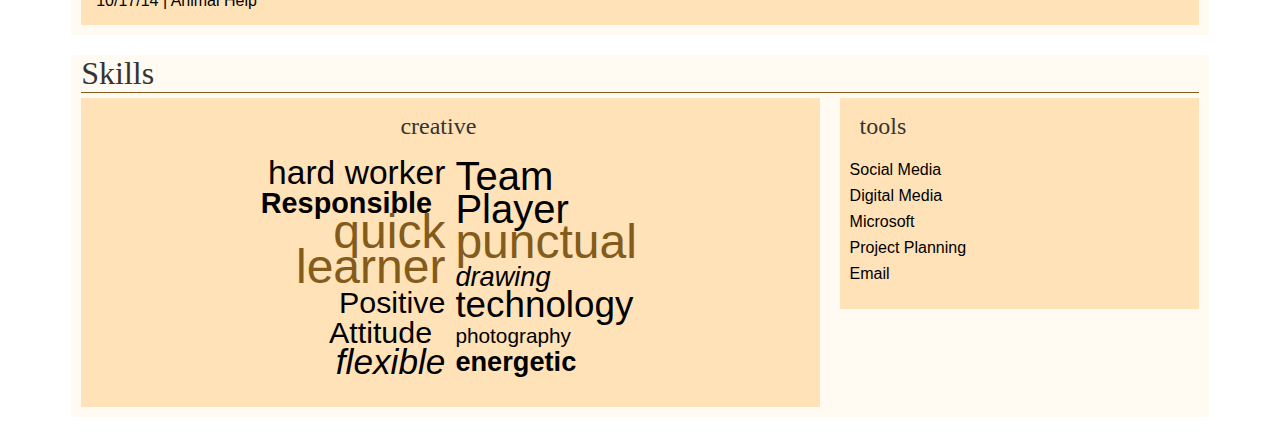
==== commit b085efdf: "Update index.html" ====
--- a/index.html
+++ b/index.html
@@ -78,7 +78,7 @@
           </h3>
           <h4>
              <p class="date">Done on Different Dates</p> 
-            These are some of the photos I have taken just for fun and also some pictures I edited. I like to take pictues of my friends and family for fun and I used to take some pictures for my photography class.
+            These are some of the photos I have taken just for fun and also some pictures I edited and posted online so it would be availabe to the public. I like to take pictues of my friends and family for fun and I used to take some pictures for my photography class.
           </h4>
         </article>
         <article id="article2" class="background-secondary">
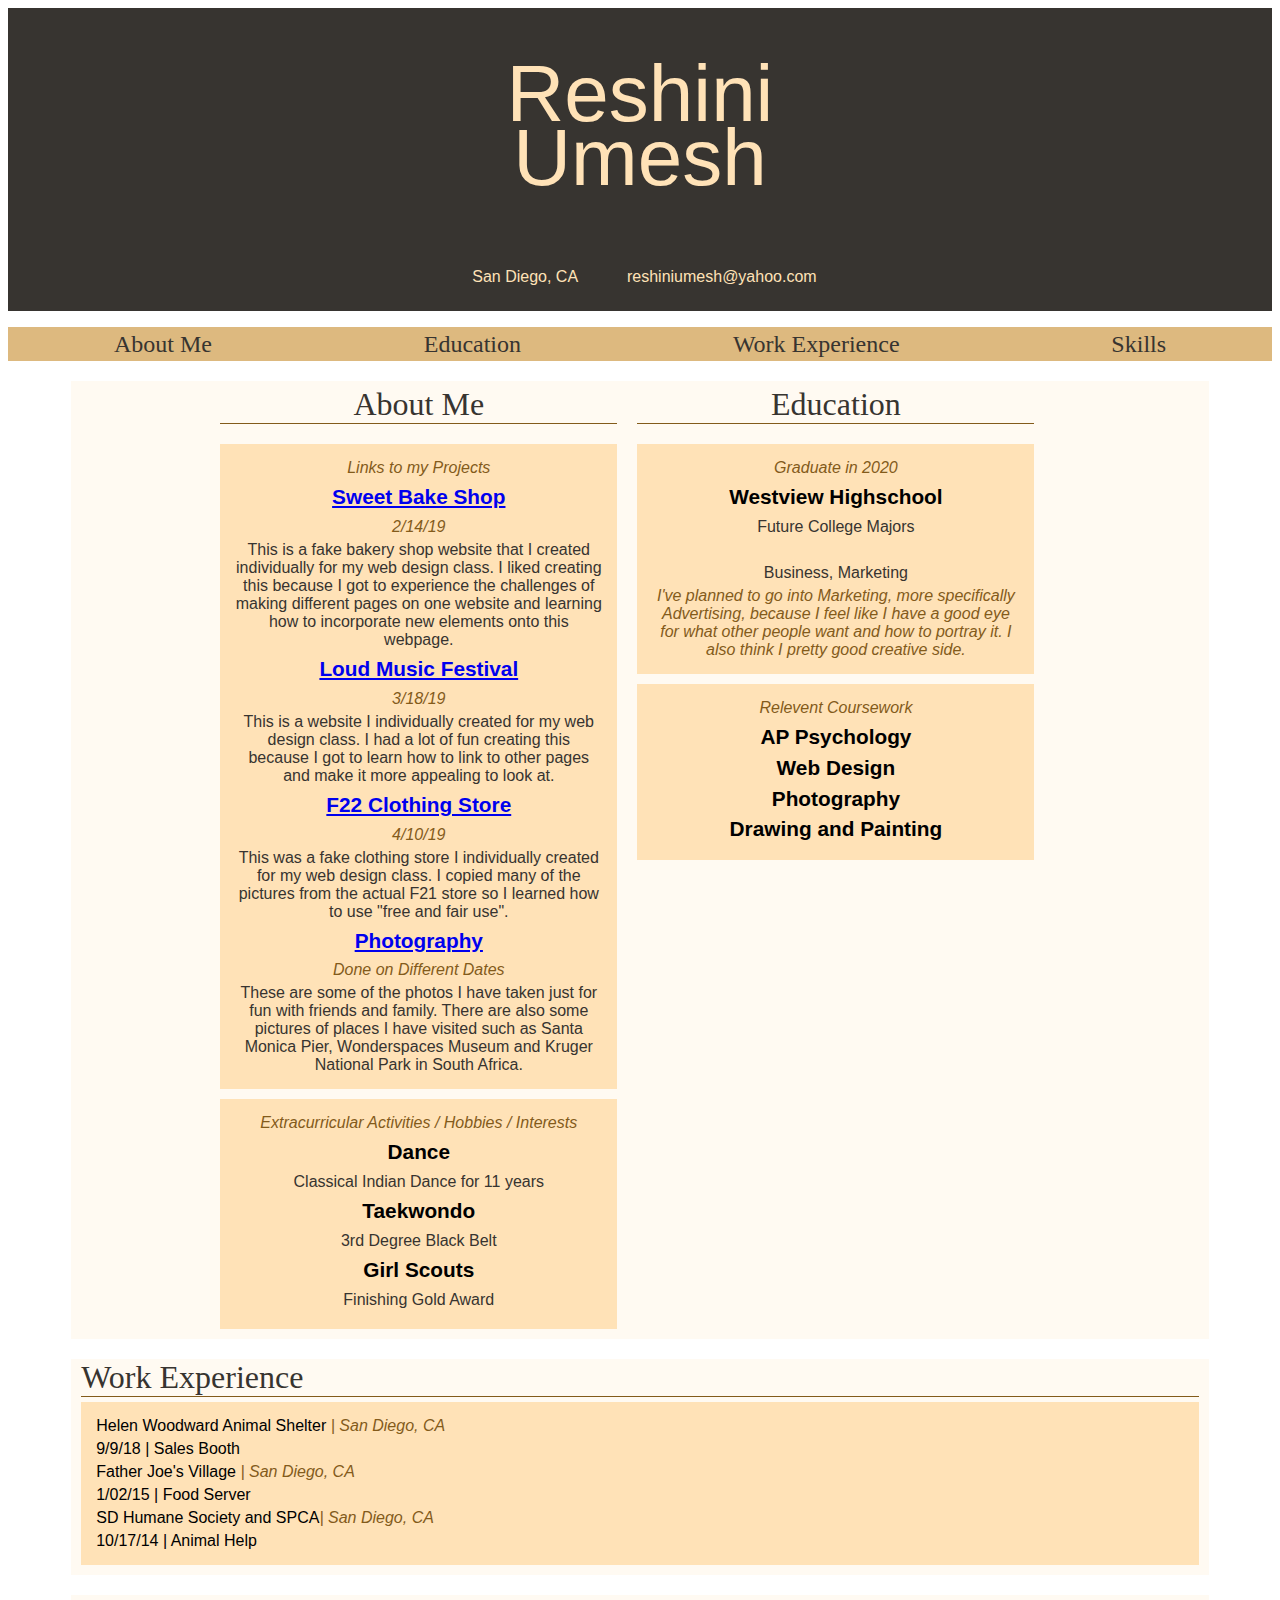
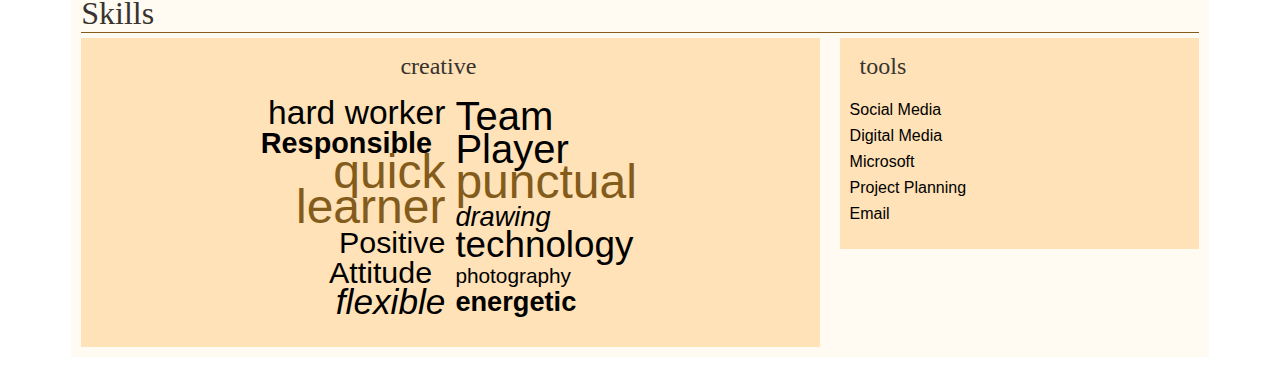
==== commit c500874a: "Update index.html" ====
--- a/index.html
+++ b/index.html
@@ -70,15 +70,12 @@
            This was a fake clothing store I individually created for my web design class. I copied many of the pictures from the actual F21 store so I learned how to use "free and fair use".
           </h4>
            <h3>
-              <a href="https://docs.google.com/drawings/d/e/2PACX-1vS0BoTY-OpwZXr98zjseXI_qFfdgN4vnmUAUgeVn5qtIes0l4E_LreTrBv7uLIMuALgU6r-ksCW-6Fo/pub?w=1440&h=1080"> photography</a>
+              <a href="https://drive.google.com/drive/folders/1LiE1QACw4CCutbyBylz4RB3RCozSVjUV?usp=sharing"> Photography</a>
              <br>
-             <a href="https://media.giphy.com/media/htvH71s2At1XdnVdBd/giphy.gif">photoshop1</a>
-             <br>
-               <a href="https://media.giphy.com/media/Kebf6rg4o4s4VjiWwR/giphy.gif">photoshop2</a>
           </h3>
           <h4>
              <p class="date">Done on Different Dates</p> 
-            These are some of the photos I have taken just for fun and also some pictures I edited and posted online so it would be availabe to the public. I like to take pictues of my friends and family for fun and I used to take some pictures for my photography class.
+            These are some of the photos I have taken just for fun with friends and family. There are also some pictures of places I have visited such as Santa Monica Pier, Wonderspaces Museum and Kruger National Park in South Africa.
           </h4>
         </article>
         <article id="article2" class="background-secondary">
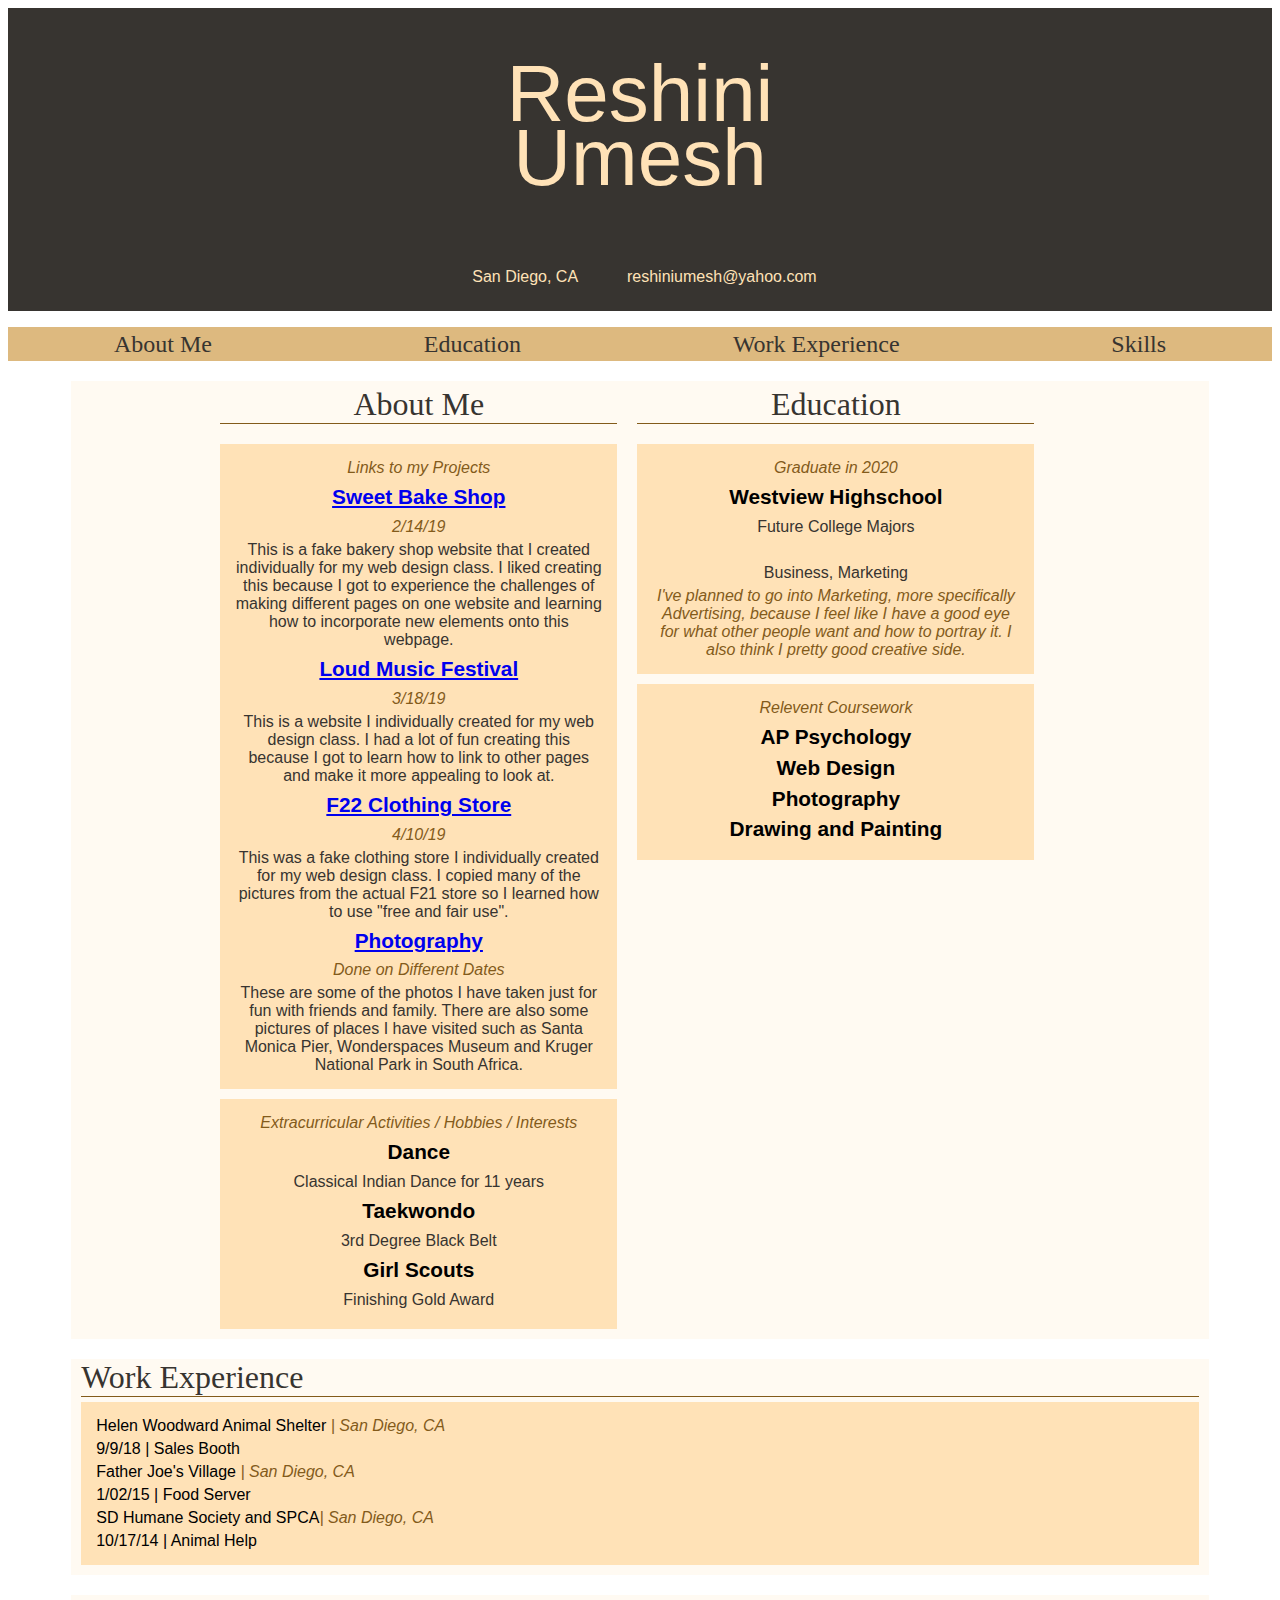
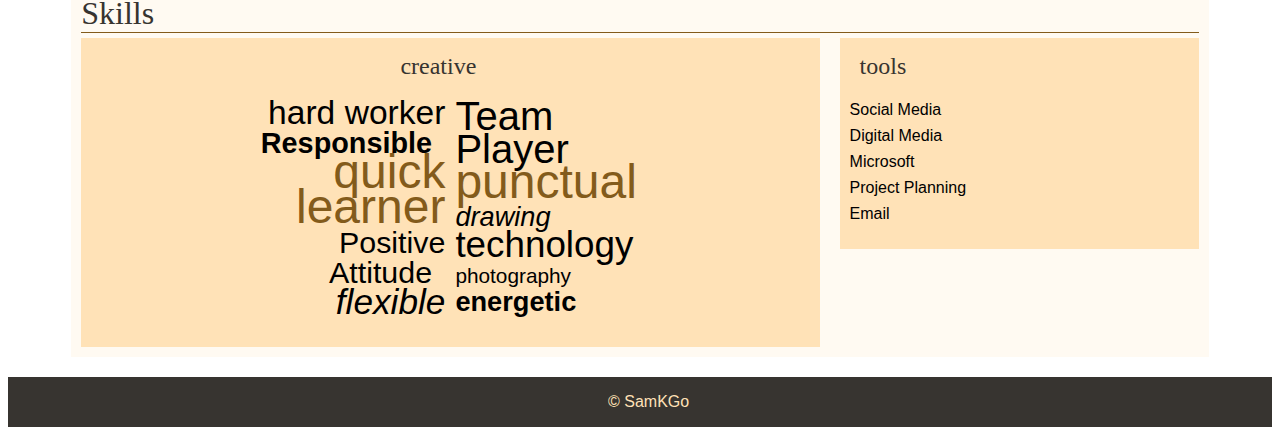
==== commit 49cf4b91: "Update index.html" ====
--- a/index.html
+++ b/index.html
@@ -75,7 +75,8 @@
           </h3>
           <h4>
              <p class="date">Done on Different Dates</p> 
-            These are some of the photos I have taken just for fun with friends and family. There are also some pictures of places I have visited such as Santa Monica Pier, Wonderspaces Museum and Kruger National Park in South Africa.
+                        These are some of the photos I have taken just for fun with friends and family. There are also some pictures of places I have visited such as Santa Monica Pier, Wonderspaces Museum and Kruger National Park in South Africa.
+
           </h4>
         </article>
         <article id="article2" class="background-secondary">
@@ -179,6 +180,10 @@
   </section>
 </main>
 
+<footer class="background-primary">   
+  <p id="copyright">© SamKGo</p>
+</footer>
+
 </body>
 </html>
 
@@ -522,5 +527,22 @@
 	color: #835B1B;
 }
 
+footer {
+	color: #FFE1B7;
+	text-align: center;
+	display: flex;
+	flex-flow: row;
+	justify-content: space-between;
+	align-items: center;
+}
+@media (max-width: 48em) {
+	footer {
+		flex-flow: column;
+		justify-content: center;
+	}
+}
+footer p {
+	margin-left: 600px;
+}
 </style>
 
